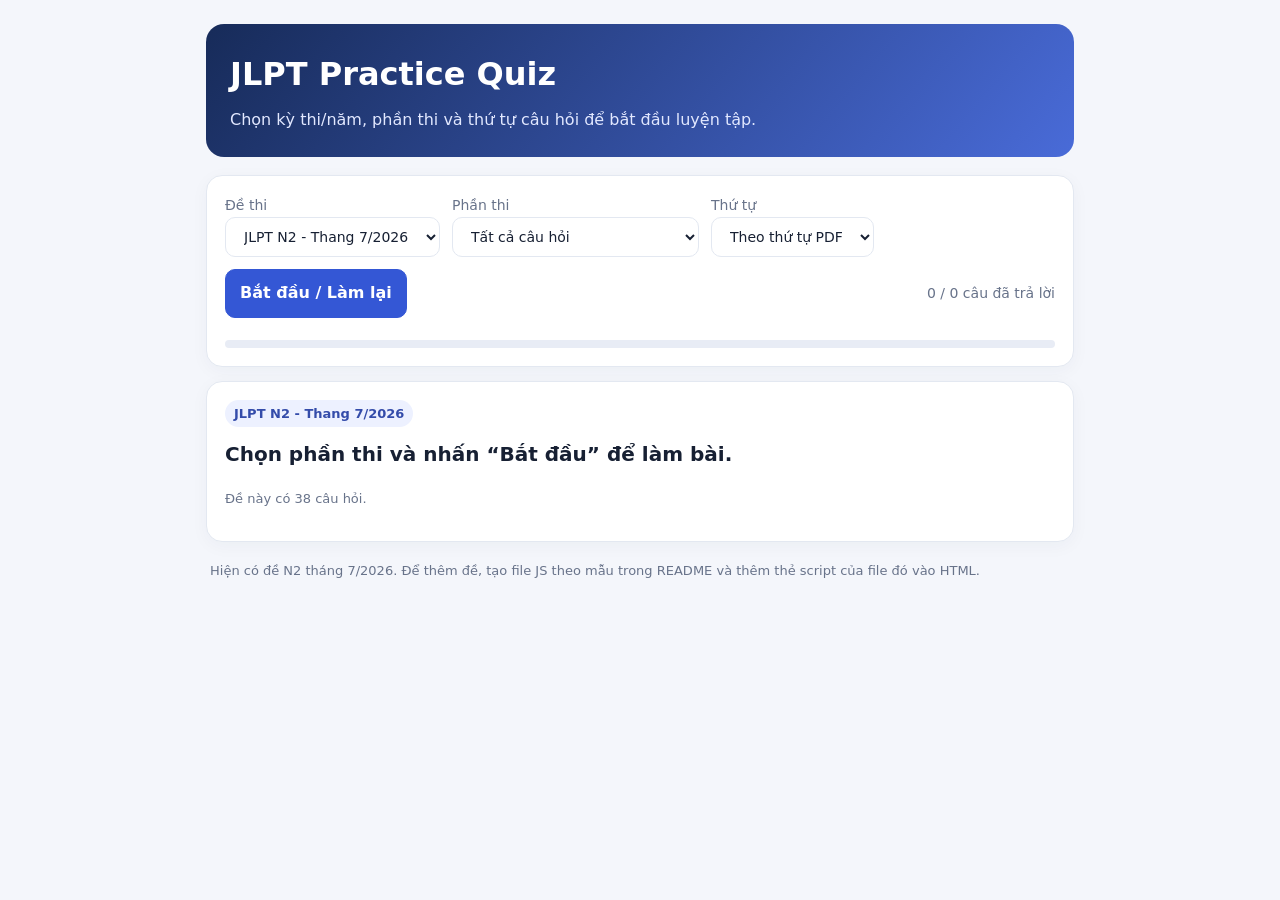
==== index.html @ e88e0295 "first commit" ====
<!doctype html>
<html lang="vi">
  <head>
    <meta charset="utf-8" />
    <meta name="viewport" content="width=device-width, initial-scale=1" />
    <title>JLPT Practice Quiz</title>
    <link rel="stylesheet" href="style.css" />
  </head>
  <body>
    <main class="wrap">
      <header class="hero">
        <h1>JLPT Practice Quiz</h1>
        <p>Chọn kỳ thi/năm, phần thi và thứ tự câu hỏi để bắt đầu luyện tập.</p>
      </header>
      <section class="toolbar">
        <label>Đề thi<br /><select id="examSelect"></select></label>
        <label
          >Phần thi<br /><select id="filter">
            <option value="all">Tất cả câu hỏi</option>
            <option value="文字・語彙">文字・語彙 (Kanji & Từ vựng)</option>
            <option value="文法">文法 (Ngữ pháp)</option>
            <option value="読解">読解 (Đọc hiểu)</option>
            <option value="聴解">聴解 (Nghe hiểu)</option>
          </select></label
        >
        <label
          >Thứ tự<br /><select id="order">
            <option value="normal">Theo thứ tự PDF</option>
            <option value="random">Ngẫu nhiên</option>
          </select></label
        >
        <button id="start" class="primary">Bắt đầu / Làm lại</button>
        <div class="stats" id="stats">0 / 0 câu đã trả lời</div>
        <div class="progress" style="width: 100%">
          <div class="bar" id="bar"></div>
        </div>
      </section>
      <section id="quiz" class="question">
        <div class="meta"><span class="tag">Sẵn sàng</span></div>
        <h2>Chọn đề thi và nhấn “Bắt đầu” để làm bài.</h2>
        <p class="small">
          Sau khi chọn đáp án, Quiz hiển thị giải thích và nghĩa tiếng Việt của
          các lựa chọn.
        </p>
      </section>
      <section id="listeningIntro" class="panel hidden">
        <div class="meta"><span class="tag">聴解 Listening</span></div>
        <h2>Chuẩn bị làm bài nghe</h2>
        <p>Bạn có thể phát, tạm dừng, tua audio và nộp bài bất cứ lúc nào.</p>
        <button id="startListening" class="primary">Bắt đầu bài nghe</button>
        <p id="listeningError" class="small" role="alert"></p>
      </section>
      <section id="listeningQuiz" class="hidden">
        <div class="panel">
          <strong>🎧 聴解 – Audio bài thi</strong>
          <span id="audioStatus" class="tag">Sẵn sàng</span>
          <p id="audioHelp" class="small">
            Hãy nghe audio và trả lời các câu hỏi.
          </p>
          <audio id="listeningAudio" preload="auto"></audio>
        </div>
        <div id="listeningQuestions"></div>
        <button id="submitListening" class="primary" disabled>
          Nộp bài (chờ audio kết thúc)
        </button>
      </section>
      <section id="result" class="panel result hidden"></section>
      <p class="footer">
        Hiện có đề N2 tháng 7/2026. Để thêm đề, tạo file JS theo mẫu trong
        README và thêm thẻ script của file đó vào HTML.
      </p>
    </main>
    <!-- Moi de thi la mot file JS rieng. Them script src moi khi co de moi. -->
    <script src="questions-n2-t7-2026.js"></script>
    <script src="questions-n2-t7-2025.js"></script>
    <script src="questions-n2-t7-2026-listening.js"></script>
    <script>
      const $ = (id) => document.getElementById(id);
      const exams = window.JLPT_EXAMS || [];
      let currentExam = null,
        questions = [],
        pool = [],
        idx = 0,
        answers = {};
      function initExamSelect() {
        const select = $("examSelect");
        if (!exams.length) {
          select.innerHTML = "<option>Không tìm thấy dữ liệu đề thi</option>";
          $("start").disabled = true;
          return;
        }
        select.innerHTML = exams
          .map(
            (exam, i) =>
              `<option value="${i}">${exam.title || exam.id || `Đề thi ${i + 1}`}</option>`,
          )
          .join("");
        select.addEventListener("change", () => {
          resetView();
          loadSelectedExam();
        });
        loadSelectedExam();
      }
      function loadSelectedExam() {
        currentExam = exams[Number($("examSelect").value)] || exams[0];
        questions = currentExam.questions || [];
        document.title =
          (currentExam.title || "JLPT Quiz") + " – Practice Quiz";
        resetView();
      }
      function resetView() {
        pool = [];
        idx = 0;
        answers = {};
        $("listeningIntro").classList.add("hidden");
        $("listeningQuiz").classList.add("hidden");
        $("result").classList.add("hidden");
        $("quiz").classList.remove("hidden");
        $("quiz").innerHTML =
          '<div class="meta"><span class="tag">' +
          (currentExam?.title || "Sẵn sàng") +
          '</span></div><h2>Chọn phần thi và nhấn “Bắt đầu” để làm bài.</h2><p class="small">Đề này có ' +
          questions.length +
          " câu hỏi.</p>";
        $("stats").textContent = "0 / 0 câu đã trả lời";
        $("bar").style.width = "0%";
      }
      function shuffle(a) {
        let x = [...a];
        for (let i = x.length - 1; i > 0; i--) {
          let j = Math.floor(Math.random() * (i + 1));
          [x[i], x[j]] = [x[j], x[i]];
        }
        return x;
      }
      function start() {
        const cat = $("filter").value;

        if (cat === "聴解") {
          startListeningIntro();
          return;
        }

        pool = questions
          .map((q, i) => ({ ...q, id: i }))
          .filter((q) => cat === "all" || q.c === cat);
        if ($("order").value === "random") pool = shuffle(pool);
        idx = 0;
        answers = {};
        $("result").classList.add("hidden");
        $("quiz").classList.remove("hidden");
        render();
      }
      function startListeningIntro() {
        const listening = currentExam?.listening;

        if (!listening?.audio?.src || !listening.questions?.length) {
          alert("Đề thi chưa có dữ liệu Listening hoặc audio.");
          return;
        }

        listeningPool = [...listening.questions];
        listeningAnswers = {};
        listeningFinished = false;

        $("quiz").classList.add("hidden");
        $("result").classList.add("hidden");
        $("listeningQuiz").classList.add("hidden");
        $("listeningIntro").classList.remove("hidden");

        $("listeningError").textContent = "";
        $("stats").textContent = `0 / ${listeningPool.length} câu đã trả lời`;
        $("bar").style.width = "0%";
      }

      let listeningAnswers = {};
      let listeningPool = [];
      let listeningFinished = false;

      async function startListening() {
        const audioConfig = currentExam?.listening?.audio;
        if (!audioConfig?.src) {
          $("listeningError").textContent =
            "Thiếu audio.src trong file dữ liệu Listening.";
          return;
        }
        if (!currentExam?.listening?.questions?.length) {
          $("listeningError").textContent = "Đề nghe chưa có câu hỏi.";
          return;
        }

        const audio = $("listeningAudio");
        audio.pause();
        audio.src = audioConfig.src;
        audio.controls = true;
        audio.loop = false;
        audio.currentTime = 0;

        listeningPool = [...currentExam.listening.questions]; // Listening luôn theo thứ tự gốc, không trộn câu.
        listeningAnswers = {};
        listeningFinished = false;
        $("listeningError").textContent = "";
        $("listeningIntro").classList.add("hidden");
        $("quiz").classList.add("hidden");
        $("result").classList.add("hidden");
        $("listeningQuiz").classList.remove("hidden");
        $("audioStatus").textContent = "Đang phát";
        $("audioHelp").textContent =
          "Audio đang phát liên tục. Bạn có thể thay đổi đáp án trong khi nghe.";
        $("submitListening").disabled = false;
        $("submitListening").textContent = "Nộp bài";
        renderListening();

        audio.addEventListener(
          "ended",
          () => {
            $("audioStatus").textContent = "Đã kết thúc";
            $("audioHelp").textContent =
              "Audio đã kết thúc. Bạn có thể nộp bài để xem kết quả.";
          },
          { once: true },
        );

        audio.addEventListener(
          "error",
          () => {
            $("audioStatus").textContent = "Lỗi audio";
            $("audioHelp").textContent =
              "Không tải được MP3. Hãy kiểm tra đường dẫn audio.src.";
          },
          { once: true },
        );

        try {
          // play() được gọi trực tiếp từ thao tác nhấn nút để đáp ứng chính sách autoplay.
          await audio.play();
        } catch (err) {
          $("listeningQuiz").classList.add("hidden");
          $("listeningIntro").classList.remove("hidden");
          $("listeningError").textContent =
            "Không phát được MP3. Kiểm tra file và đường dẫn rồi thử lại.";
        }
      }

      function renderListening() {
        $("listeningQuestions").innerHTML = listeningPool
          .map(
            (q, i) => `
          <article class="listening-question">
            <div class="meta">
              <span class="tag">${q.c || "聴解"}</span>
              <span class="num">Câu ${q.id ?? i + 1}</span>
              ${q.p ? `<span>Trang PDF: ${q.p}</span>` : ""}
            </div>
            <h3>${q.q || ""}</h3>
            <div class="choices">
              ${(q.o || [])
                .map(
                  (option, j) => `
                <button type="button"
                  class="choice ${listeningAnswers[q.id] === j ? "selected" : ""}"
                  data-qid="${q.id}" data-option="${j}"
                  aria-pressed="${listeningAnswers[q.id] === j}">
                  <span class="n">${j + 1}.</span><span>${option}</span>
                </button>`,
                )
                .join("")}
            </div>
          </article>`,
          )
          .join("");

        $("listeningQuestions")
          .querySelectorAll("button[data-qid]")
          .forEach((button) => {
            button.addEventListener("click", () => {
              if (listeningFinished) return;
              listeningAnswers[button.dataset.qid] = Number(
                button.dataset.option,
              );
              const count = Object.keys(listeningAnswers).length;
              $("stats").textContent =
                `${count} / ${listeningPool.length} câu đã trả lời`;
              $("bar").style.width = (count / listeningPool.length) * 100 + "%";
              renderListening();
            });
          });
      }

      function finishListening() {
        const audio = $("listeningAudio");
        audio.pause();
        const total = listeningPool.length;
        const correct = listeningPool.filter(
          (q) => listeningAnswers[q.id] === q.a,
        ).length;
        const unanswered = listeningPool.filter(
          (q) => listeningAnswers[q.id] === undefined,
        ).length;
        const review = listeningPool
          .map(
            (q, i) => `
          <article class="listening-question" style="text-align:left">
            <div class="meta"><span class="tag">${q.c || "聴解"}</span><span>Câu ${q.id ?? i + 1}</span></div>
            <h3>${q.q || ""}</h3>
            <p><b>Đáp án đúng: ${q.a + 1}. ${q.o[q.a]}</b></p>
            <p>${
              listeningAnswers[q.id] === undefined
                ? "Bạn chưa trả lời câu này."
                : listeningAnswers[q.id] === q.a
                  ? "✓ Bạn trả lời đúng."
                  : `✗ Bạn chọn: ${listeningAnswers[q.id] + 1}. ${q.o[listeningAnswers[q.id]]}`
            }</p>
            <p>${q.e || ""}</p>
            ${
              q.om?.length > 0
                ? `<hr><b>📚 Nghĩa các lựa chọn</b>
            <div class="meanings">${q.o
              .map(
                (option, j) => `
              <div class="meaning ${j === q.a ? "correct-meaning" : ""}">
                <b>${j + 1}. ${option} ${j === q.a ? "✓ Đáp án đúng" : ""}</b>
                <div>${q.om?.[j] || ``}</div>
              </div>`,
              )
              .join("")}
            </div>`
                : ``
            }
            
          </article>`,
          )
          .join("");

        $("listeningQuiz").classList.add("hidden");
        $("result").classList.remove("hidden");
        $("bar").style.width = "100%";
        $("result").innerHTML = `
          <div class="meta" style="justify-content:center"><span class="tag">${currentExam.title || "Listening"}</span></div>
          <div class="score">${correct}/${total}</div>
          <h2>${Math.round((correct / total) * 100)}% chính xác</h2>
          <p>${unanswered ? `Bạn còn ${unanswered} câu chưa trả lời.` : "Bạn đã hoàn thành tất cả câu hỏi."}</p>
          <div style="text-align:left">${review}</div>
          <button class="primary" id="retryListening">Làm lại bài nghe</button>`;
        $("retryListening").addEventListener("click", () => {
          resetView();
          start();
        });
      }

      function render() {
        if (!pool.length) {
          $("quiz").innerHTML = "<h2>Không có câu hỏi trong phần thi này.</h2>";
          return;
        }
        let q = pool[idx],
          chosen = answers[q.id];
        $("stats").textContent =
          `${Object.keys(answers).length} / ${pool.length} câu đã trả lời`;
        $("bar").style.width =
          (Object.keys(answers).length / pool.length) * 100 + "%";

        let html = `<div class="meta">
          <span class="tag">${q.c}</span><span>Trang PDF: ${q.p}</span
          ><span class="num">Câu ${idx + 1} / ${pool.length}</span>
        </div>
        `;
        if (q.images?.length) {
          html += `
          <section class="passage">
            <div class="question-images">
              ${q.images
                .map(
                  (src) => `
                <img src="${src}" alt="${q.imageAlt || ""}">
              `,
                )
                .join("")}
            </div>
          </section>
          `;
        }
        if (q.passage) {
          html += `
          <section class="passage">
            <div class="passage-title">📖 Bài đọc – ${q.passageId || "Trang " + q.p}</div>
            ${q.passage}
          </section>
          `;
        }
        html += `
        <h2>${q.q}</h2>
        <div class="choices">
        `;
        q.o.forEach((v, i) => {
          let cl = "choice";
          if (chosen !== undefined && i === q.a) cl += " correct";
          else if (chosen === i && chosen !== q.a) cl += " wrong";
          html += `<button class="${cl}" data-i="${i}" ${chosen !== undefined ? "disabled" : ""}><span class="n">${i + 1}.</span><span>${v}</span></button>`;
        });
        html += "</div>";
        if (chosen !== undefined) {
          let ok = chosen === q.a;
          html += `
          <div class="feedback show ${ok ? "good" : "bad"}"><strong>${ok ? "Chính xác!" : "Chưa chính xác."} Đáp án: ${q.a + 1}. ${q.o[q.a]}</strong><div>${q.e || ""}</div><hr><b>📚 Nghĩa các lựa chọn</b><div class="meanings">${q.o.map((v, i) => `<div class="meaning ${i === q.a ? "correct-meaning" : ""}"><b>${i + 1}. ${v} ${i === q.a ? "✓ Đáp án đúng" : ""}</b><div>${q.om?.[i] || "Chưa có nghĩa tiếng Việt."}</div></div>`).join("")}</div></div>`;
        }
        html += `<div class="actions"><button id="prev" ${idx === 0 ? "disabled" : ""}>← Câu trước</button><button id="next" class="primary" ${chosen === undefined ? "disabled" : ""}>${idx === pool.length - 1 ? "Xem kết quả" : "Câu tiếp theo →"}</button></div>`;
        $("quiz").innerHTML = html;
        $("quiz")
          .querySelectorAll(".choice")
          .forEach((b) =>
            b.addEventListener("click", () => {
              answers[q.id] = Number(b.dataset.i);
              render();
            }),
          );
        $("prev").addEventListener("click", () => {
          idx--;
          render();
        });
        $("next").addEventListener("click", () => {
          if (idx < pool.length - 1) {
            idx++;
            render();
          } else finish();
        });
      }
      function finish() {
        let correct = pool.filter((q) => answers[q.id] === q.a).length,
          wrong = pool.filter((q) => answers[q.id] !== q.a);
        $("quiz").classList.add("hidden");
        $("result").classList.remove("hidden");
        $("bar").style.width = "100%";
        $("stats").textContent =
          `${pool.length} / ${pool.length} câu đã trả lời`;
        $("result").innerHTML =
          `<div class="meta" style="justify-content:center"><span class="tag">${currentExam.title || "Hoàn thành"}</span></div><div class="score">${correct}/${pool.length}</div><h2>${Math.round((correct / pool.length) * 100)}% chính xác</h2><p>${wrong.length ? `Bạn có ${wrong.length} câu cần ôn lại.` : "Xuất sắc! Bạn đã trả lời đúng tất cả."}</p>${wrong.length ? '<div style="text-align:left;margin:20px auto;max-width:650px"><h3>Câu cần xem lại</h3>' + wrong.map((q) => `<p><b>${q.c} – Trang ${q.p}:</b> ${q.q}<br><span style="color:var(--good)">Đáp án: ${q.a + 1}. ${q.o[q.a]}</span></p>`).join("") + "</div>" : ""}<button class="primary" id="retry">Làm lại bài này</button> <button id="wrongOnly" ${wrong.length ? "" : "disabled"}>Ôn câu sai</button>`;
        $("retry").onclick = start;
        $("wrongOnly").onclick = () => {
          pool = wrong;
          idx = 0;
          answers = {};
          $("result").classList.add("hidden");
          $("quiz").classList.remove("hidden");
          render();
        };
      }
      $("start").addEventListener("click", start);
      $("startListening").addEventListener("click", startListening);
      $("submitListening").addEventListener("click", finishListening);
      initExamSelect();
    </script>
  </body>
</html>
---- style.css ----
:root {
  --bg: #f4f6fb;
  --card: #fff;
  --ink: #172033;
  --muted: #68738a;
  --line: #e3e8f1;
  --accent: #3457d5;
  --good: #16834a;
  --bad: #c43d4b;
  --soft: #edf1ff;
}
* {
  box-sizing: border-box;
}
body {
  margin: 0;
  background: var(--bg);
  color: var(--ink);
  font:
    16px/1.65 system-ui,
    -apple-system,
    "Noto Sans JP",
    sans-serif;
}
.wrap {
  max-width: 900px;
  margin: 0 auto;
  padding: 24px 16px 60px;
}
.hero {
  padding: 24px;
  border-radius: 18px;
  background: linear-gradient(130deg, #172b59, #496bd8);
  color: white;
  margin-bottom: 18px;
}
.hero h1 {
  margin: 0 0 6px;
  font-size: clamp(23px, 4vw, 32px);
}
.hero p {
  margin: 0;
  color: #e2e8ff;
}
.toolbar,
.panel,
.question {
  background: var(--card);
  border: 1px solid var(--line);
  border-radius: 16px;
  padding: 18px;
  margin: 14px 0;
  box-shadow: 0 4px 18px #1d2c4a0a;
}
.toolbar {
  display: flex;
  gap: 12px;
  flex-wrap: wrap;
  align-items: center;
}
.toolbar label {
  font-size: 14px;
  color: var(--muted);
}
select,
button {
  font: inherit;
  border-radius: 10px;
  padding: 10px 14px;
  border: 1px solid var(--line);
  background: white;
  color: var(--ink);
}
button {
  cursor: pointer;
  font-weight: 650;
}
button.primary {
  background: var(--accent);
  color: #fff;
  border-color: var(--accent);
}
button:disabled {
  opacity: 0.45;
  cursor: not-allowed;
}
.stats {
  margin-left: auto;
  color: var(--muted);
  font-size: 14px;
}
.progress {
  height: 8px;
  background: #e8ecf5;
  border-radius: 20px;
  overflow: hidden;
  margin-top: 10px;
}
.bar {
  height: 100%;
  width: 0;
  background: var(--accent);
  transition: width 0.2s;
}
.meta {
  display: flex;
  gap: 8px;
  align-items: center;
  flex-wrap: wrap;
  color: var(--muted);
  font-size: 13px;
}
.tag {
  background: var(--soft);
  color: #344caa;
  padding: 3px 9px;
  border-radius: 99px;
  font-weight: 650;
}
.passage {
  background: #f8f9fd;
  border: 1px solid var(--line);
  border-left: 4px solid var(--accent);
  border-radius: 12px;
  padding: 16px 18px;
  margin: 14px 0 18px;
  white-space: pre-line;
  line-height: 1.95;
}
.passage-title {
  font-weight: 750;
  margin-bottom: 8px;
  color: var(--accent);
}
.question h2 {
  font-size: 20px;
  line-height: 1.55;
  margin: 12px 0 18px;
}
.num {
  font-size: 13px;
  color: var(--muted);
  font-weight: 700;
}
.choices {
  display: grid;
  gap: 10px;
}
.choice {
  display: flex;
  gap: 12px;
  align-items: flex-start;
  text-align: left;
  width: 100%;
  padding: 13px;
  border: 1px solid var(--line);
  border-radius: 12px;
  background: #fff;
}
.choice:hover:not(:disabled) {
  border-color: var(--accent);
  background: #f8f9ff;
}
.choice .n {
  font-weight: 750;
  color: var(--accent);
  min-width: 18px;
}
.choice.correct {
  border-color: var(--good);
  background: #effaf3;
}
.choice.wrong {
  border-color: var(--bad);
  background: #fff2f2;
}
.feedback {
  margin-top: 16px;
  padding: 14px;
  border-radius: 12px;
  background: #f4f6fb;
  display: none;
}
.feedback.show {
  display: block;
}
.feedback.good {
  border-left: 4px solid var(--good);
}
.feedback.bad {
  border-left: 4px solid var(--bad);
}
.feedback strong {
  display: block;
  margin-bottom: 4px;
}
.meanings {
  display: grid;
  gap: 9px;
  margin-top: 12px;
}
.meaning {
  padding: 10px;
  border-radius: 10px;
  background: #f4f6fb;
  border: 1px solid var(--line);
}
.meaning.correct-meaning {
  background: #effaf3;
  border-color: var(--good);
}
.actions {
  display: flex;
  gap: 10px;
  justify-content: space-between;
  margin-top: 18px;
  flex-wrap: wrap;
}
.hidden {
  display: none !important;
}
.result {
  text-align: center;
  padding: 26px;
}
.score {
  font-size: 48px;
  font-weight: 800;
  color: var(--accent);
}
.small {
  font-size: 13px;
  color: var(--muted);
}
.footer {
  color: var(--muted);
  font-size: 13px;
  margin: 18px 4px;
}
.question-images {
  display: flex;
  flex-direction: column;
  align-items: center;
  gap: 12px;
  margin: 16px 0;
}

.question-images img {
  max-width: 100%;
  height: auto;
  object-fit: contain;
}
.listening-question {
  background: var(--card);
  border: 1px solid var(--line);
  border-radius: 14px;
  padding: 16px;
  margin: 12px 0;
}
.listening-question h3 {
  font-size: 17px;
  margin: 8px 0 14px;
}
.listening-question .choice {
  cursor: pointer;
}
.listening-question .choice.selected {
  border-color: var(--accent);
  background: var(--soft);
}
#submitListening {
  width: 100%;
  position: sticky;
  bottom: 12px;
}
@media (max-width: 600px) {
  .wrap {
    padding: 12px 10px 40px;
  }
  .hero {
    padding: 19px;
  }
  .toolbar {
    padding: 14px;
  }
  .stats {
    width: 100%;
    margin: 0;
  }
  .question {
    padding: 15px;
  }
  .question h2 {
    font-size: 18px;
  }
}
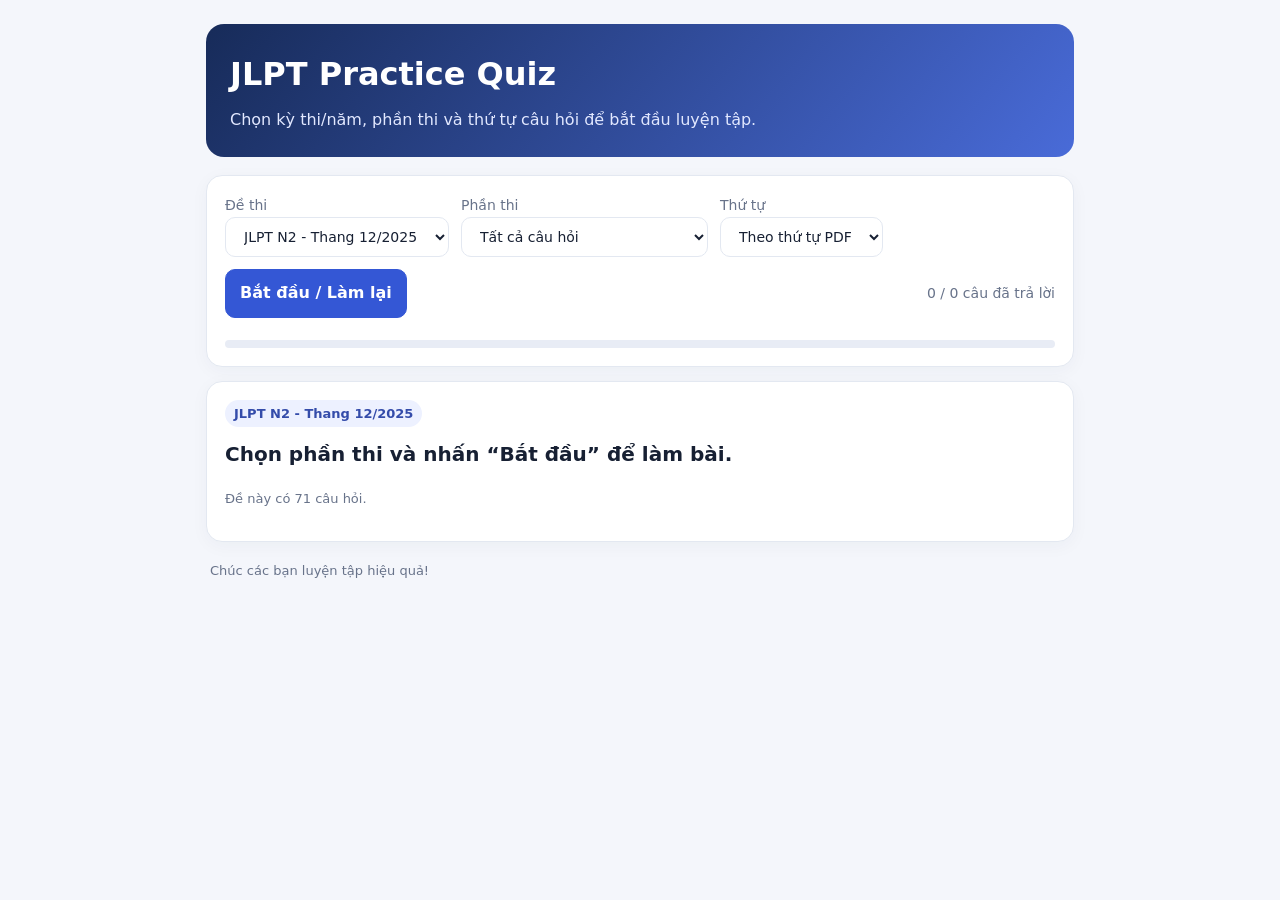
==== commit db2fb9df: "add N2 T12 2025" ====
--- a/index.html
+++ b/index.html
@@ -66,14 +66,15 @@
       </section>
       <section id="result" class="panel result hidden"></section>
       <p class="footer">
-        Hiện có đề N2 tháng 7/2026. Để thêm đề, tạo file JS theo mẫu trong
-        README và thêm thẻ script của file đó vào HTML.
+        Chúc các bạn luyện tập hiệu quả!
       </p>
     </main>
     <!-- Moi de thi la mot file JS rieng. Them script src moi khi co de moi. -->
     <script src="questions-n2-t7-2026.js"></script>
+    <script src="questions-n2-t7-2026-listening.js"></script>
     <script src="questions-n2-t7-2025.js"></script>
-    <script src="questions-n2-t7-2026-listening.js"></script>
+    <script src="questions-n2-t12-2025-listening.js"></script>
+
     <script>
       const $ = (id) => document.getElementById(id);
       const exams = window.JLPT_EXAMS || [];
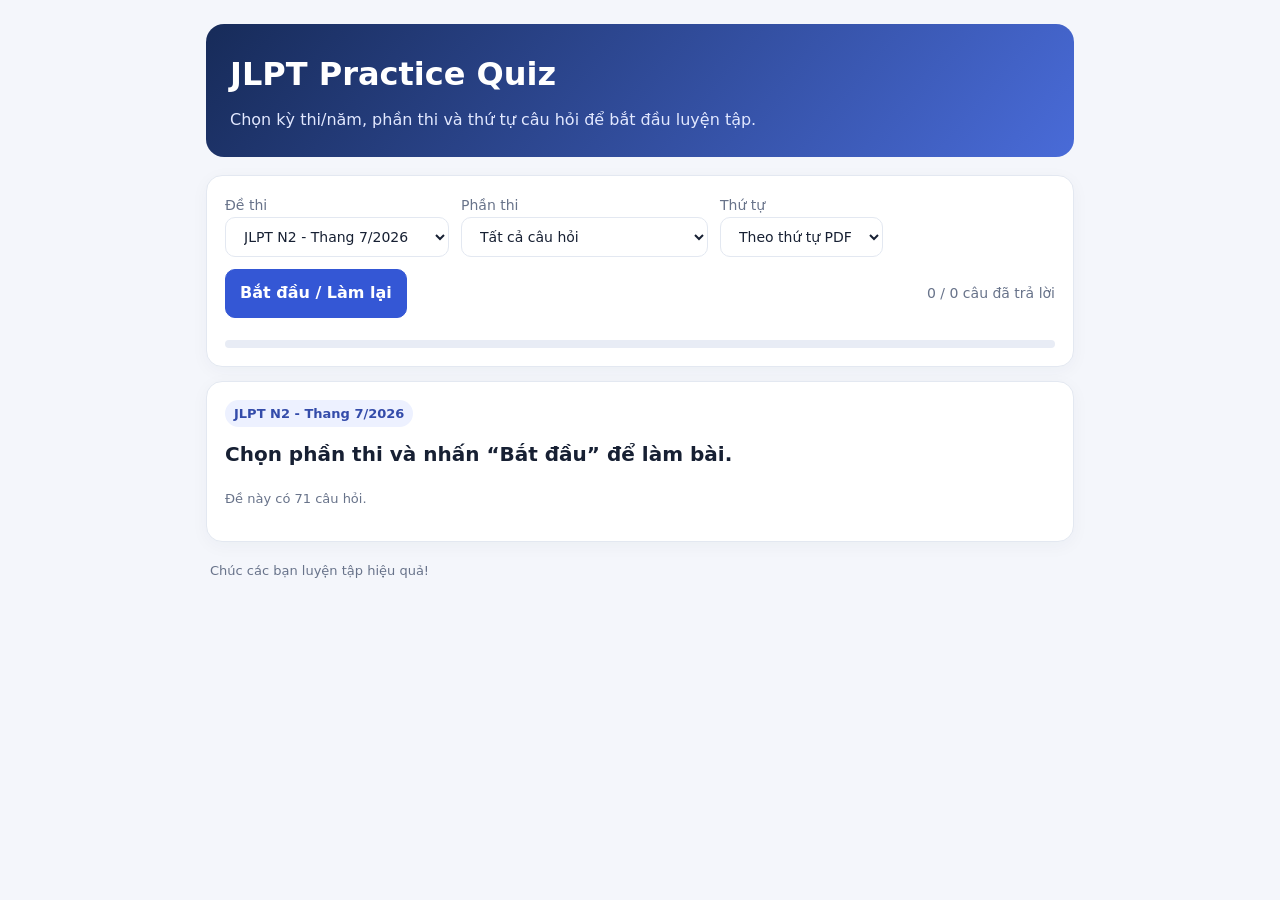
==== commit ada1ce51: "fix N2 T12/2025" ====
--- a/index.html
+++ b/index.html
@@ -72,7 +72,7 @@
     <!-- Moi de thi la mot file JS rieng. Them script src moi khi co de moi. -->
     <script src="questions-n2-t7-2026.js"></script>
     <script src="questions-n2-t7-2026-listening.js"></script>
-    <script src="questions-n2-t7-2025.js"></script>
+    <script src="questions-n2-t12-2025.js"></script>
     <script src="questions-n2-t12-2025-listening.js"></script>
 
     <script>
@@ -85,6 +85,7 @@
         answers = {};
       function initExamSelect() {
         const select = $("examSelect");
+        console.log("Loaded exams:", exams);
         if (!exams.length) {
           select.innerHTML = "<option>Không tìm thấy dữ liệu đề thi</option>";
           $("start").disabled = true;
